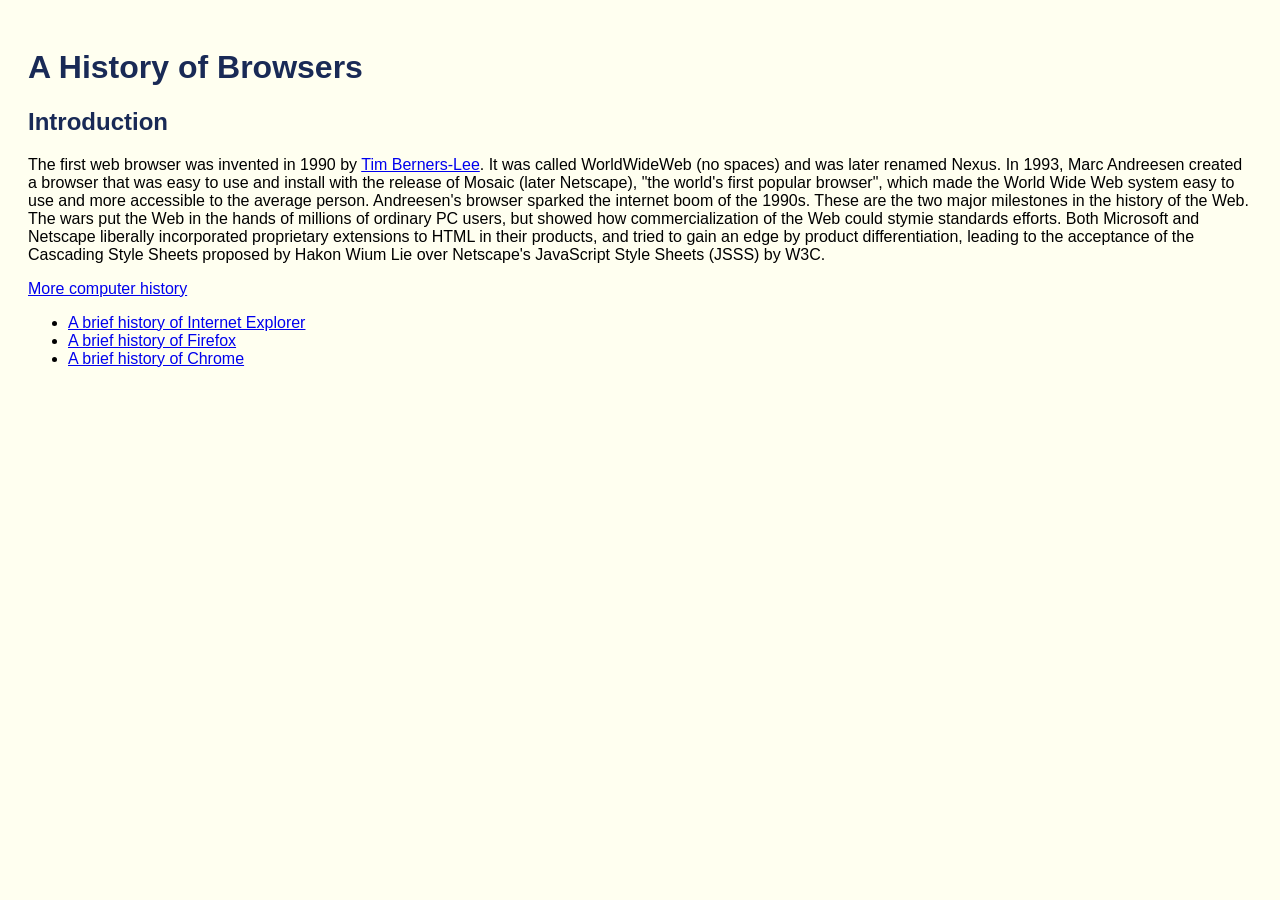
==== index.html @ 0bbdcd29 "pushing to multibranch" ====
<!DOCTYPE html>
<html lang="en">
    <head>
        <meta charset="UTF-8">
        <meta name="viewport" content="width=device-width, initial-scale=1.0">
        <title>A History of Browsers</title>
        <link rel="stylesheet" href="style.css">
    </head>
    <body>
       <h1>A History of Browsers</h1>

       <section id="introduction">
        <h1>Introduction</h1>
        <p>The first web browser was invented in 1990 by <a href="https://en.wikipedia.org/wiki/Tim_Berners-Lee">Tim Berners-Lee</a>. It was called WorldWideWeb (no spaces) and was later renamed Nexus. In 1993, Marc Andreesen created a browser that was easy to use and install with the release of Mosaic (later Netscape), "the world's first popular browser", which made the World Wide Web system easy to use and more accessible to the average person. Andreesen's browser sparked the internet boom of the 1990s. These are the two major milestones in the history of the Web.

The wars put the Web in the hands of millions of ordinary PC users, but showed how commercialization of the Web could stymie standards efforts. Both Microsoft and Netscape liberally incorporated proprietary extensions to HTML in their products, and tried to gain an edge by product differentiation, leading to the acceptance of the Cascading Style Sheets proposed by Hakon Wium Lie over Netscape's JavaScript Style Sheets (JSSS) by W3C.
</p>
        <a href="https://www.livescience.com/20718-computer-history.html">More computer history</a>

        <ul>
            <li><a href="ie.html">A brief history of Internet Explorer</a></li>
            <li><a href="firefox.html">A brief history of Firefox</a></li>
            <li><a href="chrome.html">A brief history of Chrome</a></li>
        </ul>
       </section>
    </body>
</html>
---- style.css ----
body {
    background-color: #fffff0;
    font-family: sans-serif;
    padding: 20px;
}

h1, h2 {
    color: #192a56;
}

img {
    float: left;
    width: 100px;
    margin-right: 15px;
    margin-bottom: 10px;
}
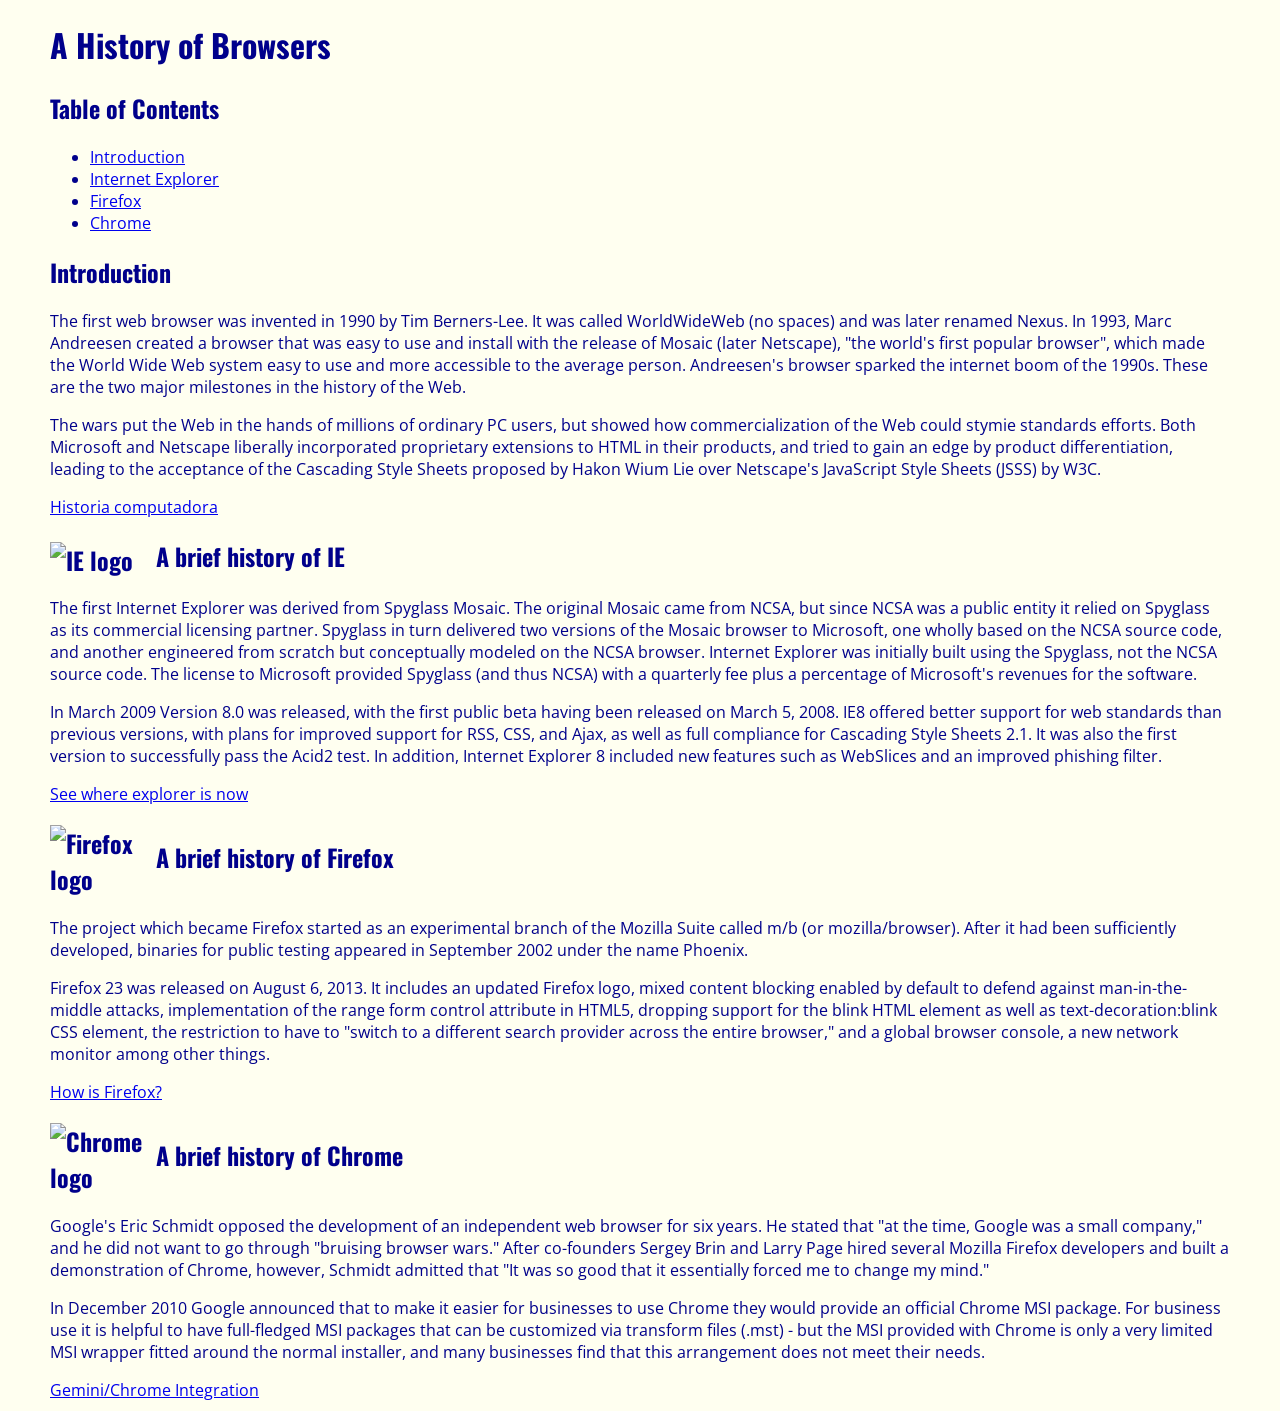
==== commit aafcb2ec: "Add CSS styling and link to index.html" ====
--- a/index.html
+++ b/index.html
@@ -4,24 +4,58 @@
         <meta charset="UTF-8">
         <meta name="viewport" content="width=device-width, initial-scale=1.0">
         <title>A History of Browsers</title>
+
+        <!-- Google Fonts: Oswald and Open Sans -->
+        <link rel="preconnect" href="https://fonts.googleapis.com">
+        <link rel="preconnect" href="https://fonts.gstatic.com" crossorigin>
+        <link href="https://fonts.googleapis.com/css2?family=Open+Sans&family=Oswald:wght@400;700&display=swap" rel="stylesheet">
+
+        <!-- Link to CSS file -->
         <link rel="stylesheet" href="style.css">
     </head>
     <body>
        <h1>A History of Browsers</h1>
 
+       <section>
+        <h2>Table of Contents</h2>
+        <ul>
+            <li><a href="#introduction">Introduction</a></li>
+            <li><a href="#ie">Internet Explorer</a></li>
+            <li><a href="#firefox">Firefox</a></li>
+            <li><a href="#chrome">Chrome</a></li>
+        </ul>
+       </section>
+    
        <section id="introduction">
         <h1>Introduction</h1>
-        <p>The first web browser was invented in 1990 by <a href="https://en.wikipedia.org/wiki/Tim_Berners-Lee">Tim Berners-Lee</a>. It was called WorldWideWeb (no spaces) and was later renamed Nexus. In 1993, Marc Andreesen created a browser that was easy to use and install with the release of Mosaic (later Netscape), "the world's first popular browser", which made the World Wide Web system easy to use and more accessible to the average person. Andreesen's browser sparked the internet boom of the 1990s. These are the two major milestones in the history of the Web.
+        <p>The first web browser was invented in 1990 by Tim Berners-Lee. It was called WorldWideWeb (no spaces) and was later renamed Nexus. In 1993, Marc Andreesen created a browser that was easy to use and install with the release of Mosaic (later Netscape), "the world's first popular browser", which made the World Wide Web system easy to use and more accessible to the average person. Andreesen's browser sparked the internet boom of the 1990s. These are the two major milestones in the history of the Web.</p>
 
-The wars put the Web in the hands of millions of ordinary PC users, but showed how commercialization of the Web could stymie standards efforts. Both Microsoft and Netscape liberally incorporated proprietary extensions to HTML in their products, and tried to gain an edge by product differentiation, leading to the acceptance of the Cascading Style Sheets proposed by Hakon Wium Lie over Netscape's JavaScript Style Sheets (JSSS) by W3C.
-</p>
-        <a href="https://www.livescience.com/20718-computer-history.html">More computer history</a>
+        <p>The wars put the Web in the hands of millions of ordinary PC users, but showed how commercialization of the Web could stymie standards efforts. Both Microsoft and Netscape liberally incorporated proprietary extensions to HTML in their products, and tried to gain an edge by product differentiation, leading to the acceptance of the Cascading Style Sheets proposed by Hakon Wium Lie over Netscape's JavaScript Style Sheets (JSSS) by W3C.</p>
+        <a href="https://www.livescience.com/20718-computer-history.html">Historia computadora</a>
+       </section>
 
-        <ul>
-            <li><a href="ie.html">A brief history of Internet Explorer</a></li>
-            <li><a href="firefox.html">A brief history of Firefox</a></li>
-            <li><a href="chrome.html">A brief history of Chrome</a></li>
-        </ul>
+       <section id="ie">
+        <h1><img src="https://upload.wikimedia.org/wikipedia/commons/1/18/Internet_Explorer_10%2B11_logo.svg" alt="IE logo" width="100"> A brief history of IE</h1>
+        <p>The first Internet Explorer was derived from Spyglass Mosaic. The original Mosaic came from NCSA, but since NCSA was a public entity it relied on Spyglass as its commercial licensing partner. Spyglass in turn delivered two versions of the Mosaic browser to Microsoft, one wholly based on the NCSA source code, and another engineered from scratch but conceptually modeled on the NCSA browser. Internet Explorer was initially built using the Spyglass, not the NCSA source code. The license to Microsoft provided Spyglass (and thus NCSA) with a quarterly fee plus a percentage of Microsoft's revenues for the software.</p>
+
+        <p>In March 2009 Version 8.0 was released, with the first public beta having been released on March 5, 2008. IE8 offered better support for web standards than previous versions, with plans for improved support for RSS, CSS, and Ajax, as well as full compliance for Cascading Style Sheets 2.1. It was also the first version to successfully pass the Acid2 test. In addition, Internet Explorer 8 included new features such as WebSlices and an improved phishing filter.</p>
+        <a href="https://www.wired.com/story/microsoft-internet-explorer-is-finally-really-fully-dead/">See where explorer is now</a>
+       </section>
+
+       <section id="firefox">
+        <h1><img src="https://upload.wikimedia.org/wikipedia/commons/f/ff/Mozilla_Firefox_logo_2013.png" alt="Firefox logo" width="100"> A brief history of Firefox</h1>
+        <p>The project which became Firefox started as an experimental branch of the Mozilla Suite called m/b (or mozilla/browser). After it had been sufficiently developed, binaries for public testing appeared in September 2002 under the name Phoenix.</p>
+
+        <p>Firefox 23 was released on August 6, 2013. It includes an updated Firefox logo, mixed content blocking enabled by default to defend against man-in-the-middle attacks, implementation of the range form control attribute in HTML5, dropping support for the blink HTML element as well as text-decoration:blink CSS element, the restriction to have to "switch to a different search provider across the entire browser," and a global browser console, a new network monitor among other things.</p>
+        <a href="https://www.wired.com/story/firefox-mozilla-2022/">How is Firefox?</a>
+       </section>
+
+       <section id="chrome">
+        <h1><img src="https://upload.wikimedia.org/wikipedia/commons/e/e1/Google_Chrome_icon_%28February_2022%29.svg" alt="Chrome logo" width="100"> A brief history of Chrome</h1>
+        <p>Google's Eric Schmidt opposed the development of an independent web browser for six years. He stated that "at the time, Google was a small company," and he did not want to go through "bruising browser wars." After co-founders Sergey Brin and Larry Page hired several Mozilla Firefox developers and built a demonstration of Chrome, however, Schmidt admitted that "It was so good that it essentially forced me to change my mind."</p>
+
+        <p>In December 2010 Google announced that to make it easier for businesses to use Chrome they would provide an official Chrome MSI package. For business use it is helpful to have full-fledged MSI packages that can be customized via transform files (.mst) - but the MSI provided with Chrome is only a very limited MSI wrapper fitted around the normal installer, and many businesses find that this arrangement does not meet their needs.</p>
+        <a href="https://blog.google/products-and-platforms/products/chrome/gemini-3-auto-browse/">Gemini/Chrome Integration</a>
        </section>
     </body>
 </html>
--- a/style.css
+++ b/style.css
@@ -1,16 +1,15 @@
 body {
-    background-color: #fffff0;
-    font-family: sans-serif;
-    padding: 20px;
+    background-color: Ivory;
+    color: DarkBlue;
+    font-family: 'Open Sans', sans-serif;
+    margin: 10px 50px;
 }
 
-h1, h2 {
-    color: #192a56;
+h1, h2, h3, h4, h5, h6 {
+    font-family: 'Oswald', sans-serif;
 }
 
 img {
-    float: left;
-    width: 100px;
-    margin-right: 15px;
-    margin-bottom: 10px;
+    display: inline-block;
+    vertical-align: middle;
 }
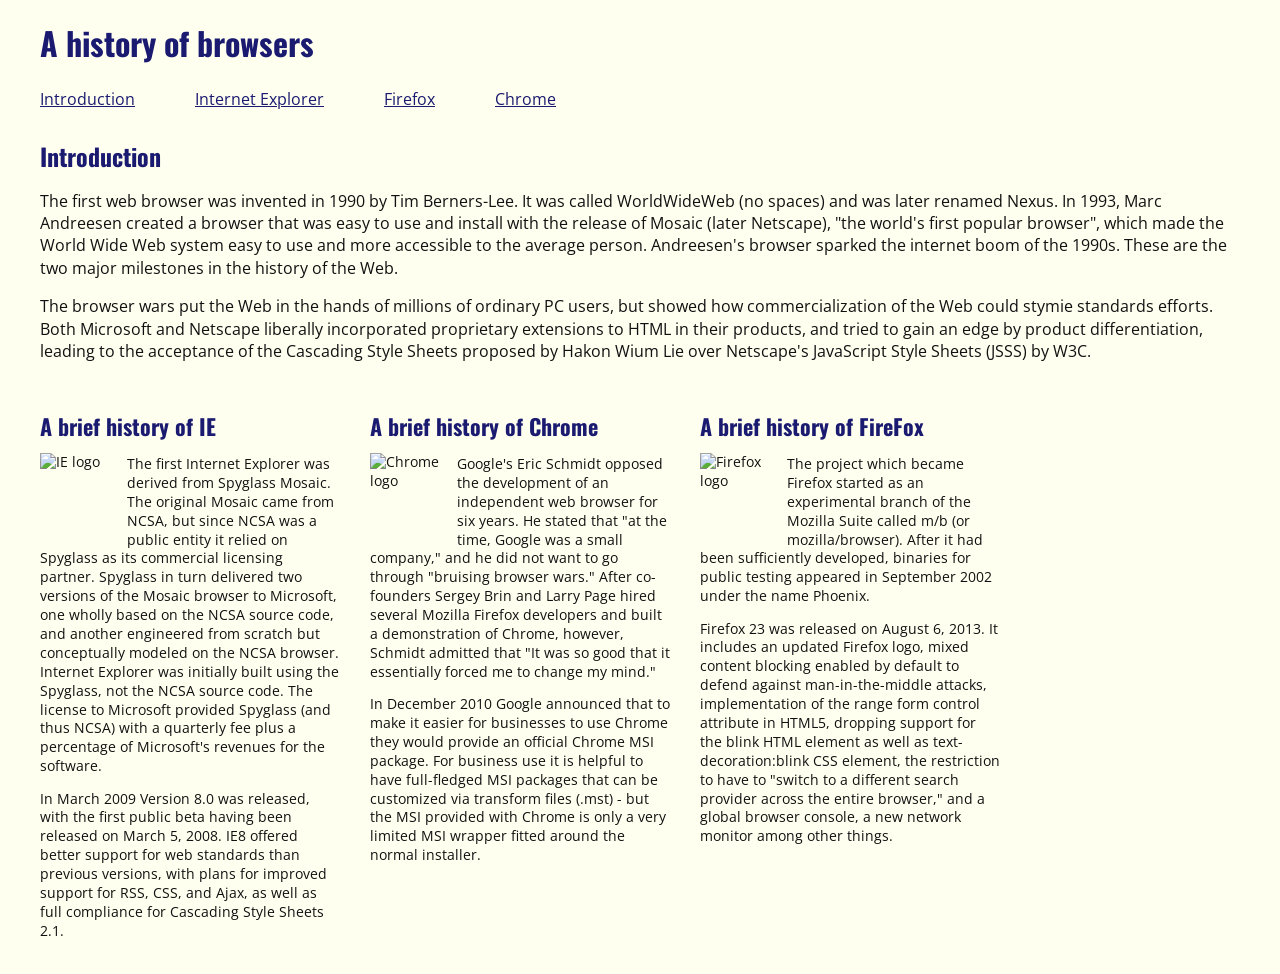
==== commit 60ca93c0: "horizontal navbar 300px colmuns" ====
--- a/index.html
+++ b/index.html
@@ -5,57 +5,49 @@
         <meta name="viewport" content="width=device-width, initial-scale=1.0">
         <title>A History of Browsers</title>
 
-        <!-- Google Fonts: Oswald and Open Sans -->
         <link rel="preconnect" href="https://fonts.googleapis.com">
         <link rel="preconnect" href="https://fonts.gstatic.com" crossorigin>
         <link href="https://fonts.googleapis.com/css2?family=Open+Sans&family=Oswald:wght@400;700&display=swap" rel="stylesheet">
-
-        <!-- Link to CSS file -->
         <link rel="stylesheet" href="style.css">
     </head>
     <body>
-       <h1>A History of Browsers</h1>
-
-       <section>
-        <h2>Table of Contents</h2>
-        <ul>
-            <li><a href="#introduction">Introduction</a></li>
-            <li><a href="#ie">Internet Explorer</a></li>
-            <li><a href="#firefox">Firefox</a></li>
-            <li><a href="#chrome">Chrome</a></li>
-        </ul>
-       </section>
+       <h1>A history of browsers</h1>
+       <nav class="navbar">
+           <a href="#introduction">Introduction</a>
+           <a href="#ie">Internet Explorer</a>
+           <a href="#firefox">Firefox</a>
+           <a href="#chrome">Chrome</a>
+       </nav>
     
        <section id="introduction">
-        <h1>Introduction</h1>
-        <p>The first web browser was invented in 1990 by Tim Berners-Lee. It was called WorldWideWeb (no spaces) and was later renamed Nexus. In 1993, Marc Andreesen created a browser that was easy to use and install with the release of Mosaic (later Netscape), "the world's first popular browser", which made the World Wide Web system easy to use and more accessible to the average person. Andreesen's browser sparked the internet boom of the 1990s. These are the two major milestones in the history of the Web.</p>
+           <h2>Introduction</h2>
+           <p>The first web browser was invented in 1990 by Tim Berners-Lee. It was called WorldWideWeb (no spaces) and was later renamed Nexus. In 1993, Marc Andreesen created a browser that was easy to use and install with the release of Mosaic (later Netscape), "the world's first popular browser", which made the World Wide Web system easy to use and more accessible to the average person. Andreesen's browser sparked the internet boom of the 1990s. These are the two major milestones in the history of the Web.</p>
 
-        <p>The wars put the Web in the hands of millions of ordinary PC users, but showed how commercialization of the Web could stymie standards efforts. Both Microsoft and Netscape liberally incorporated proprietary extensions to HTML in their products, and tried to gain an edge by product differentiation, leading to the acceptance of the Cascading Style Sheets proposed by Hakon Wium Lie over Netscape's JavaScript Style Sheets (JSSS) by W3C.</p>
-        <a href="https://www.livescience.com/20718-computer-history.html">Historia computadora</a>
+           <p>The browser wars put the Web in the hands of millions of ordinary PC users, but showed how commercialization of the Web could stymie standards efforts. Both Microsoft and Netscape liberally incorporated proprietary extensions to HTML in their products, and tried to gain an edge by product differentiation, leading to the acceptance of the Cascading Style Sheets proposed by Hakon Wium Lie over Netscape's JavaScript Style Sheets (JSSS) by W3C.</p>
        </section>
+       <div class="columns-container">
+           <section class="browser-col" id="ie">
+               <h2>A brief history of IE</h2>
+               <img src="https://upload.wikimedia.org/wikipedia/commons/1/18/Internet_Explorer_10%2B11_logo.svg" alt="IE logo" class="browser-icon">
+               <p>The first Internet Explorer was derived from Spyglass Mosaic. The original Mosaic came from NCSA, but since NCSA was a public entity it relied on Spyglass as its commercial licensing partner. Spyglass in turn delivered two versions of the Mosaic browser to Microsoft, one wholly based on the NCSA source code, and another engineered from scratch but conceptually modeled on the NCSA browser. Internet Explorer was initially built using the Spyglass, not the NCSA source code. The license to Microsoft provided Spyglass (and thus NCSA) with a quarterly fee plus a percentage of Microsoft's revenues for the software.</p>
 
-       <section id="ie">
-        <h1><img src="https://upload.wikimedia.org/wikipedia/commons/1/18/Internet_Explorer_10%2B11_logo.svg" alt="IE logo" width="100"> A brief history of IE</h1>
-        <p>The first Internet Explorer was derived from Spyglass Mosaic. The original Mosaic came from NCSA, but since NCSA was a public entity it relied on Spyglass as its commercial licensing partner. Spyglass in turn delivered two versions of the Mosaic browser to Microsoft, one wholly based on the NCSA source code, and another engineered from scratch but conceptually modeled on the NCSA browser. Internet Explorer was initially built using the Spyglass, not the NCSA source code. The license to Microsoft provided Spyglass (and thus NCSA) with a quarterly fee plus a percentage of Microsoft's revenues for the software.</p>
+               <p>In March 2009 Version 8.0 was released, with the first public beta having been released on March 5, 2008. IE8 offered better support for web standards than previous versions, with plans for improved support for RSS, CSS, and Ajax, as well as full compliance for Cascading Style Sheets 2.1.</p>
+           </section>
+           <section class="browser-col" id="chrome">
+               <h2>A brief history of Chrome</h2>
+               <img src="https://upload.wikimedia.org/wikipedia/commons/e/e1/Google_Chrome_icon_%28February_2022%29.svg" alt="Chrome logo" class="browser-icon">
+               <p>Google's Eric Schmidt opposed the development of an independent web browser for six years. He stated that "at the time, Google was a small company," and he did not want to go through "bruising browser wars." After co-founders Sergey Brin and Larry Page hired several Mozilla Firefox developers and built a demonstration of Chrome, however, Schmidt admitted that "It was so good that it essentially forced me to change my mind."</p>
 
-        <p>In March 2009 Version 8.0 was released, with the first public beta having been released on March 5, 2008. IE8 offered better support for web standards than previous versions, with plans for improved support for RSS, CSS, and Ajax, as well as full compliance for Cascading Style Sheets 2.1. It was also the first version to successfully pass the Acid2 test. In addition, Internet Explorer 8 included new features such as WebSlices and an improved phishing filter.</p>
-        <a href="https://www.wired.com/story/microsoft-internet-explorer-is-finally-really-fully-dead/">See where explorer is now</a>
-       </section>
+               <p>In December 2010 Google announced that to make it easier for businesses to use Chrome they would provide an official Chrome MSI package. For business use it is helpful to have full-fledged MSI packages that can be customized via transform files (.mst) - but the MSI provided with Chrome is only a very limited MSI wrapper fitted around the normal installer.</p>
+           </section>
+           <section class="browser-col" id="firefox">
+               <h2>A brief history of FireFox</h2>
+               <img src="https://upload.wikimedia.org/wikipedia/commons/f/ff/Mozilla_Firefox_logo_2013.png" alt="Firefox logo" class="browser-icon">
+               <p>The project which became Firefox started as an experimental branch of the Mozilla Suite called m/b (or mozilla/browser). After it had been sufficiently developed, binaries for public testing appeared in September 2002 under the name Phoenix.</p>
 
-       <section id="firefox">
-        <h1><img src="https://upload.wikimedia.org/wikipedia/commons/f/ff/Mozilla_Firefox_logo_2013.png" alt="Firefox logo" width="100"> A brief history of Firefox</h1>
-        <p>The project which became Firefox started as an experimental branch of the Mozilla Suite called m/b (or mozilla/browser). After it had been sufficiently developed, binaries for public testing appeared in September 2002 under the name Phoenix.</p>
+               <p>Firefox 23 was released on August 6, 2013. It includes an updated Firefox logo, mixed content blocking enabled by default to defend against man-in-the-middle attacks, implementation of the range form control attribute in HTML5, dropping support for the blink HTML element as well as text-decoration:blink CSS element, the restriction to have to "switch to a different search provider across the entire browser," and a global browser console, a new network monitor among other things.</p>
+           </section>
 
-        <p>Firefox 23 was released on August 6, 2013. It includes an updated Firefox logo, mixed content blocking enabled by default to defend against man-in-the-middle attacks, implementation of the range form control attribute in HTML5, dropping support for the blink HTML element as well as text-decoration:blink CSS element, the restriction to have to "switch to a different search provider across the entire browser," and a global browser console, a new network monitor among other things.</p>
-        <a href="https://www.wired.com/story/firefox-mozilla-2022/">How is Firefox?</a>
-       </section>
-
-       <section id="chrome">
-        <h1><img src="https://upload.wikimedia.org/wikipedia/commons/e/e1/Google_Chrome_icon_%28February_2022%29.svg" alt="Chrome logo" width="100"> A brief history of Chrome</h1>
-        <p>Google's Eric Schmidt opposed the development of an independent web browser for six years. He stated that "at the time, Google was a small company," and he did not want to go through "bruising browser wars." After co-founders Sergey Brin and Larry Page hired several Mozilla Firefox developers and built a demonstration of Chrome, however, Schmidt admitted that "It was so good that it essentially forced me to change my mind."</p>
-
-        <p>In December 2010 Google announced that to make it easier for businesses to use Chrome they would provide an official Chrome MSI package. For business use it is helpful to have full-fledged MSI packages that can be customized via transform files (.mst) - but the MSI provided with Chrome is only a very limited MSI wrapper fitted around the normal installer, and many businesses find that this arrangement does not meet their needs.</p>
-        <a href="https://blog.google/products-and-platforms/products/chrome/gemini-3-auto-browse/">Gemini/Chrome Integration</a>
-       </section>
+       </div>
     </body>
 </html>
--- a/style.css
+++ b/style.css
@@ -1,15 +1,66 @@
 body {
-    background-color: Ivory;
-    color: DarkBlue;
+    background-color: #fffff0;
     font-family: 'Open Sans', sans-serif;
-    margin: 10px 50px;
+    color: #111;
+    margin: 20px 40px;
+    line-height: 1.4;
 }
 
-h1, h2, h3, h4, h5, h6 {
+h1, h2 {
     font-family: 'Oswald', sans-serif;
+    color: #1a1a70;
+    font-weight: 700;
 }
 
-img {
-    display: inline-block;
-    vertical-align: middle;
+.navbar {
+    display: flex;
+    justify-content: flex-start;
+    gap: 60px;
+    margin: 15px 0 30px 0;
+}
+
+.navbar a {
+    color: #1a1a70;
+    font-family: 'Open Sans', sans-serif;
+    font-size: 16px;
+    text-decoration: underline;
+}
+
+#introduction {
+    width: 100%;
+    margin-bottom: 30px;
+}
+
+#introduction h2 {
+    font-size: 24px;
+    margin-bottom: 10px;
+}
+
+.columns-container {
+    display: flex;
+    flex-direction: row;
+    justify-content: flex-start;
+    gap: 30px;
+    align-items: flex-start;
+}
+
+.browser-col {
+    width: 300px;
+    flex: 0 0 300px;
+    font-size: 13.5px;
+    text-align: left;
+}
+
+.browser-col h2 {
+    font-size: 22px;
+    margin-bottom: 12px;
+}
+
+.browser-icon {
+    float: left;
+    width: 75px;
+    height: 75px;
+    margin-right: 12px;
+    margin-bottom: 8px;
+    object-fit: contain;
 }
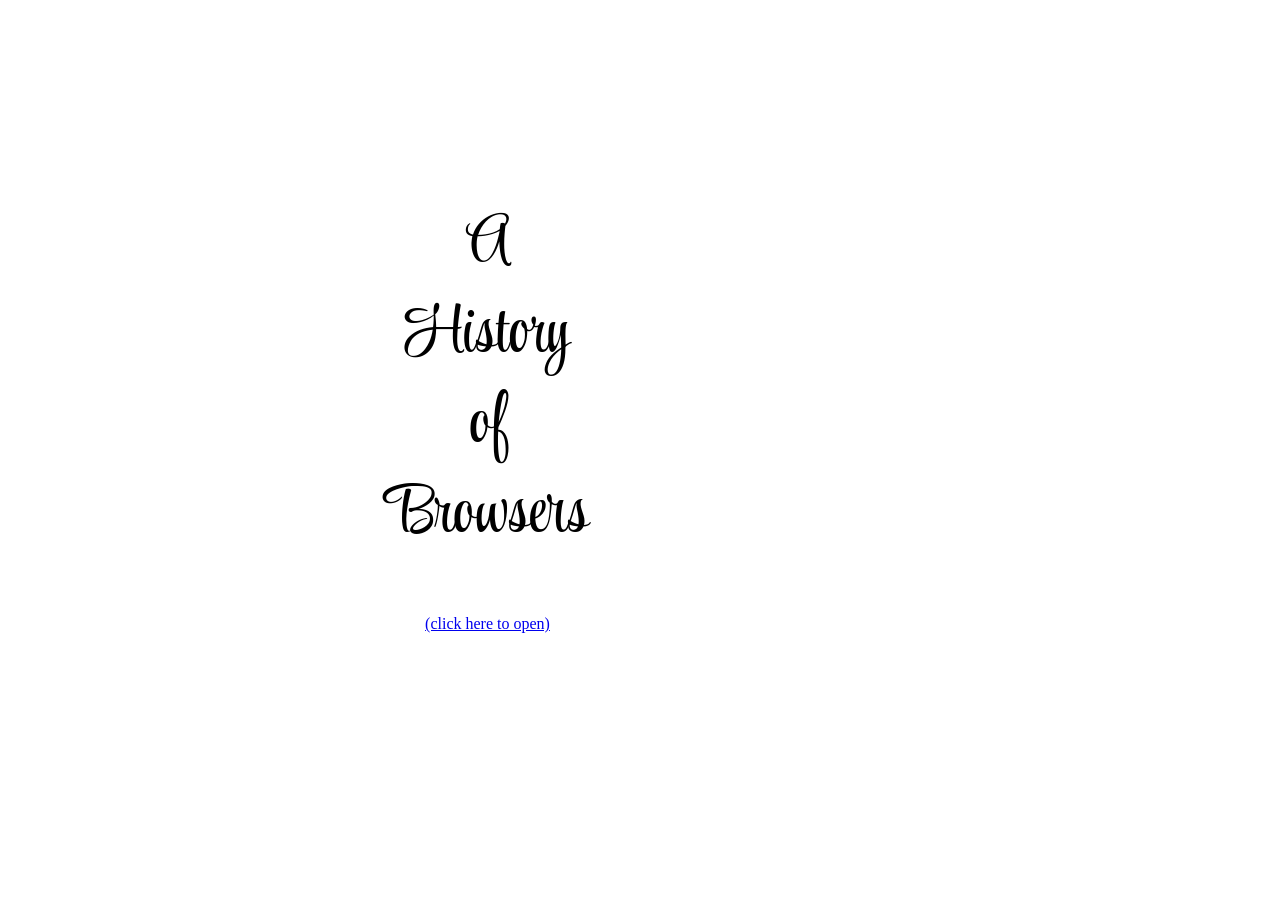
==== commit c4a81b93: "multipagequiz" ====
--- a/index.html
+++ b/index.html
@@ -4,50 +4,17 @@
         <meta charset="UTF-8">
         <meta name="viewport" content="width=device-width, initial-scale=1.0">
         <title>A History of Browsers</title>
-
-        <link rel="preconnect" href="https://fonts.googleapis.com">
-        <link rel="preconnect" href="https://fonts.gstatic.com" crossorigin>
-        <link href="https://fonts.googleapis.com/css2?family=Open+Sans&family=Oswald:wght@400;700&display=swap" rel="stylesheet">
         <link rel="stylesheet" href="style.css">
     </head>
-    <body>
-       <h1>A history of browsers</h1>
-       <nav class="navbar">
-           <a href="#introduction">Introduction</a>
-           <a href="#ie">Internet Explorer</a>
-           <a href="#firefox">Firefox</a>
-           <a href="#chrome">Chrome</a>
-       </nav>
-    
-       <section id="introduction">
-           <h2>Introduction</h2>
-           <p>The first web browser was invented in 1990 by Tim Berners-Lee. It was called WorldWideWeb (no spaces) and was later renamed Nexus. In 1993, Marc Andreesen created a browser that was easy to use and install with the release of Mosaic (later Netscape), "the world's first popular browser", which made the World Wide Web system easy to use and more accessible to the average person. Andreesen's browser sparked the internet boom of the 1990s. These are the two major milestones in the history of the Web.</p>
-
-           <p>The browser wars put the Web in the hands of millions of ordinary PC users, but showed how commercialization of the Web could stymie standards efforts. Both Microsoft and Netscape liberally incorporated proprietary extensions to HTML in their products, and tried to gain an edge by product differentiation, leading to the acceptance of the Cascading Style Sheets proposed by Hakon Wium Lie over Netscape's JavaScript Style Sheets (JSSS) by W3C.</p>
-       </section>
-       <div class="columns-container">
-           <section class="browser-col" id="ie">
-               <h2>A brief history of IE</h2>
-               <img src="https://upload.wikimedia.org/wikipedia/commons/1/18/Internet_Explorer_10%2B11_logo.svg" alt="IE logo" class="browser-icon">
-               <p>The first Internet Explorer was derived from Spyglass Mosaic. The original Mosaic came from NCSA, but since NCSA was a public entity it relied on Spyglass as its commercial licensing partner. Spyglass in turn delivered two versions of the Mosaic browser to Microsoft, one wholly based on the NCSA source code, and another engineered from scratch but conceptually modeled on the NCSA browser. Internet Explorer was initially built using the Spyglass, not the NCSA source code. The license to Microsoft provided Spyglass (and thus NCSA) with a quarterly fee plus a percentage of Microsoft's revenues for the software.</p>
-
-               <p>In March 2009 Version 8.0 was released, with the first public beta having been released on March 5, 2008. IE8 offered better support for web standards than previous versions, with plans for improved support for RSS, CSS, and Ajax, as well as full compliance for Cascading Style Sheets 2.1.</p>
-           </section>
-           <section class="browser-col" id="chrome">
-               <h2>A brief history of Chrome</h2>
-               <img src="https://upload.wikimedia.org/wikipedia/commons/e/e1/Google_Chrome_icon_%28February_2022%29.svg" alt="Chrome logo" class="browser-icon">
-               <p>Google's Eric Schmidt opposed the development of an independent web browser for six years. He stated that "at the time, Google was a small company," and he did not want to go through "bruising browser wars." After co-founders Sergey Brin and Larry Page hired several Mozilla Firefox developers and built a demonstration of Chrome, however, Schmidt admitted that "It was so good that it essentially forced me to change my mind."</p>
-
-               <p>In December 2010 Google announced that to make it easier for businesses to use Chrome they would provide an official Chrome MSI package. For business use it is helpful to have full-fledged MSI packages that can be customized via transform files (.mst) - but the MSI provided with Chrome is only a very limited MSI wrapper fitted around the normal installer.</p>
-           </section>
-           <section class="browser-col" id="firefox">
-               <h2>A brief history of FireFox</h2>
-               <img src="https://upload.wikimedia.org/wikipedia/commons/f/ff/Mozilla_Firefox_logo_2013.png" alt="Firefox logo" class="browser-icon">
-               <p>The project which became Firefox started as an experimental branch of the Mozilla Suite called m/b (or mozilla/browser). After it had been sufficiently developed, binaries for public testing appeared in September 2002 under the name Phoenix.</p>
-
-               <p>Firefox 23 was released on August 6, 2013. It includes an updated Firefox logo, mixed content blocking enabled by default to defend against man-in-the-middle attacks, implementation of the range form control attribute in HTML5, dropping support for the blink HTML element as well as text-decoration:blink CSS element, the restriction to have to "switch to a different search provider across the entire browser," and a global browser console, a new network monitor among other things.</p>
-           </section>
-
-       </div>
+    <body style="margin-top: 200px;">
+        <h1 class="fancy">
+            A<br>
+            History<br>
+            of<br>
+            Browsers
+        </h1>
+        <p style="text-align: center; margin-top: 50px;">
+            <a href="contents.html">(click here to open)</a>
+        </p>
     </body>
 </html>
--- a/style.css
+++ b/style.css
@@ -1,66 +1,53 @@
+@import url('https://fonts.googleapis.com/css2?family=Style+Script&display=swap');
+
 body {
-    background-color: #fffff0;
-    font-family: 'Open Sans', sans-serif;
-    color: #111;
-    margin: 20px 40px;
-    line-height: 1.4;
+    background-image: url('https://courses.ics.hawaii.edu/ics314f26/morea/ui-basics/page.gif');
+    background-repeat: no-repeat;
+    color: black;
+    margin: 40px 320px 200px 250px;
+    width: 475px;
+    line-height: 175%;
+    font-family: 'Times New Roman', Times, serif;
 }
 
-h1, h2 {
-    font-family: 'Oswald', sans-serif;
-    color: #1a1a70;
-    font-weight: 700;
+img {
+    margin: 0px auto 10px auto;
+    display: block;
 }
 
-.navbar {
-    display: flex;
-    justify-content: flex-start;
-    gap: 60px;
-    margin: 15px 0 30px 0;
+li {
+    display: block;
 }
 
-.navbar a {
-    color: #1a1a70;
-    font-family: 'Open Sans', sans-serif;
-    font-size: 16px;
-    text-decoration: underline;
+ul {
+    list-style-type: none;
+    padding: 0;
+    line-height: 350%;
+    font-size: 30px;
+    font-weight: bold;
 }
 
-#introduction {
-    width: 100%;
-    margin-bottom: 30px;
+h1.fancy {
+    font-family: "Edwardian Script ITC", "Style Script", cursive; 
+    font-size: 50pt; 
+    text-align: center;
+    line-height: 135%;
+    font-weight: normal;
 }
 
-#introduction h2 {
-    font-size: 24px;
-    margin-bottom: 10px;
+h2.chapter {
+    font-size: 30pt;
+    text-align: center;
+    margin-top: 10px;
+    margin-bottom: 20px;
 }
 
-.columns-container {
-    display: flex;
-    flex-direction: row;
-    justify-content: flex-start;
-    gap: 30px;
-    align-items: flex-start;
+a.left {
+    float: left;
+    font-weight: bold;
 }
 
-.browser-col {
-    width: 300px;
-    flex: 0 0 300px;
-    font-size: 13.5px;
-    text-align: left;
-}
-
-.browser-col h2 {
-    font-size: 22px;
-    margin-bottom: 12px;
-}
-
-.browser-icon {
-    float: left;
-    width: 75px;
-    height: 75px;
-    margin-right: 12px;
-    margin-bottom: 8px;
-    object-fit: contain;
+a.right {
+    float: right;
+    font-weight: bold;
 }
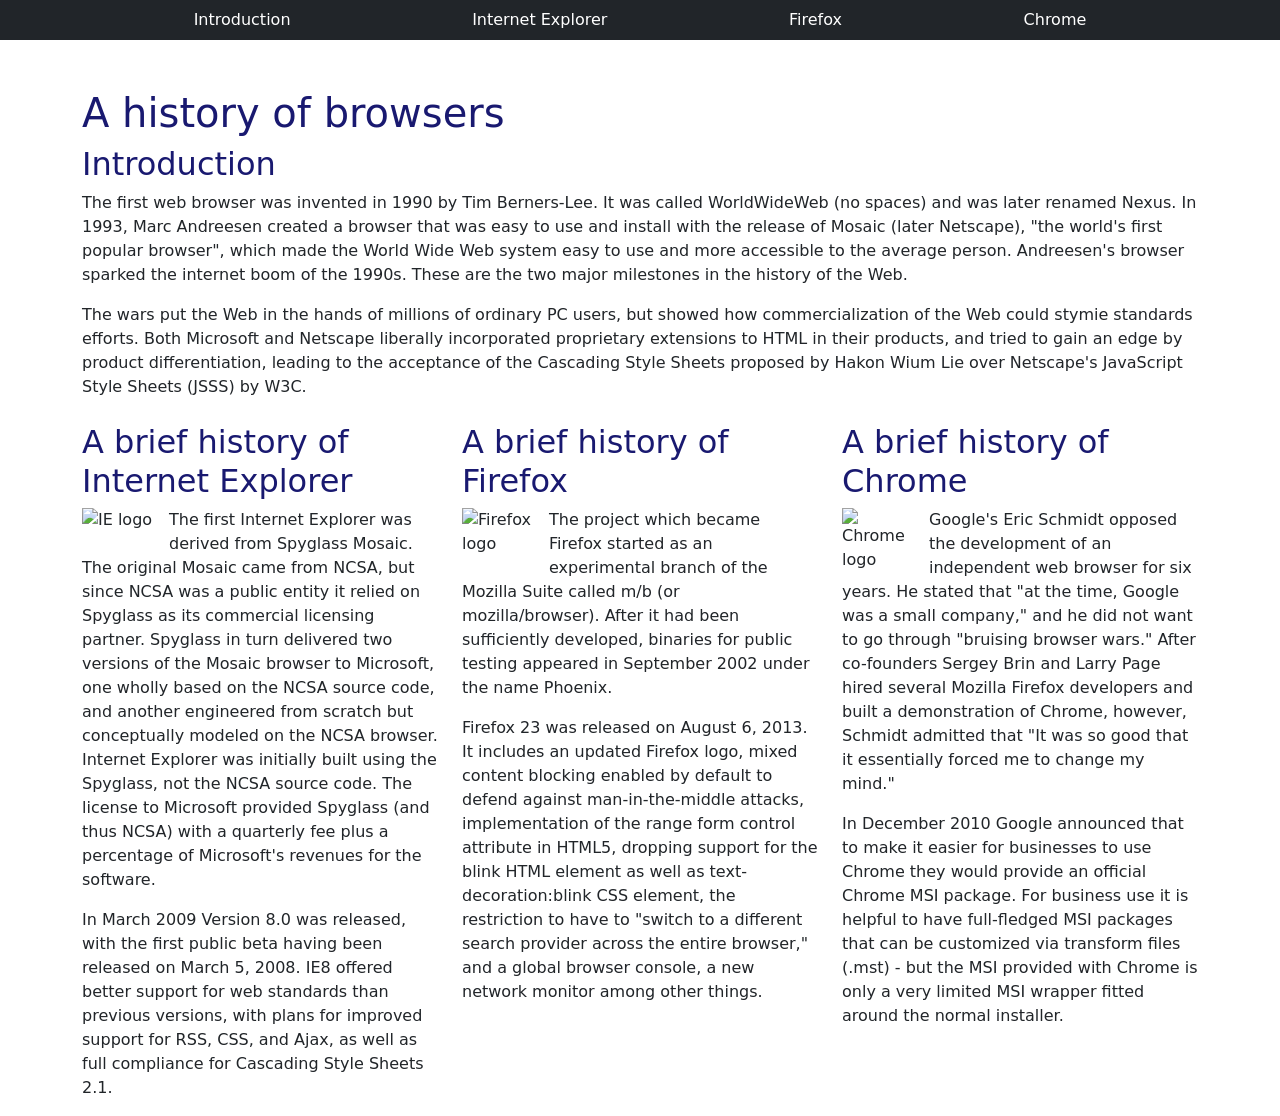
==== commit c1afbf24: "bootstrap-1" ====
--- a/index.html
+++ b/index.html
@@ -3,18 +3,58 @@
     <head>
         <meta charset="UTF-8">
         <meta name="viewport" content="width=device-width, initial-scale=1.0">
-        <title>A History of Browsers</title>
+        <title>A history of browsers</title>
+
+        <link href="https://cdn.jsdelivr.net/npm/bootstrap@5.3.3/dist/css/bootstrap.min.css" rel="stylesheet">
         <link rel="stylesheet" href="style.css">
     </head>
-    <body style="margin-top: 200px;">
-        <h1 class="fancy">
-            A<br>
-            History<br>
-            of<br>
-            Browsers
-        </h1>
-        <p style="text-align: center; margin-top: 50px;">
-            <a href="contents.html">(click here to open)</a>
-        </p>
+    <body>
+       <nav class="navbar navbar-expand-sm navbar-dark fixed-top bg-dark">
+           <div class="container-fluid d-flex justify-content-evenly">
+               <a class="nav-link" href="#introduction">Introduction</a>
+               <a class="nav-link" href="#ie">Internet Explorer</a>
+               <a class="nav-link" href="#firefox">Firefox</a>
+               <a class="nav-link" href="#chrome">Chrome</a>
+           </div>
+       </nav>
+    
+       <div class="container mt-4">
+           <div id="introduction">
+               <h1>A history of browsers</h1>
+               <h2>Introduction</h2>
+               <p>The first web browser was invented in 1990 by Tim Berners-Lee. It was called WorldWideWeb (no spaces) and was later renamed Nexus. In 1993, Marc Andreesen created a browser that was easy to use and install with the release of Mosaic (later Netscape), "the world's first popular browser", which made the World Wide Web system easy to use and more accessible to the average person. Andreesen's browser sparked the internet boom of the 1990s. These are the two major milestones in the history of the Web.</p>
+               <p>The wars put the Web in the hands of millions of ordinary PC users, but showed how commercialization of the Web could stymie standards efforts. Both Microsoft and Netscape liberally incorporated proprietary extensions to HTML in their products, and tried to gain an edge by product differentiation, leading to the acceptance of the Cascading Style Sheets proposed by Hakon Wium Lie over Netscape's JavaScript Style Sheets (JSSS) by W3C.</p>
+           </div>
+
+           <div class="row mt-4">
+               <div class="col" id="ie">
+                   <h2>A brief history of Internet Explorer</h2>
+                   <p>
+                       <img src="https://upload.wikimedia.org/wikipedia/commons/1/18/Internet_Explorer_10%2B11_logo.svg" alt="IE logo" class="float-start" width="75">
+                       The first Internet Explorer was derived from Spyglass Mosaic. The original Mosaic came from NCSA, but since NCSA was a public entity it relied on Spyglass as its commercial licensing partner. Spyglass in turn delivered two versions of the Mosaic browser to Microsoft, one wholly based on the NCSA source code, and another engineered from scratch but conceptually modeled on the NCSA browser. Internet Explorer was initially built using the Spyglass, not the NCSA source code. The license to Microsoft provided Spyglass (and thus NCSA) with a quarterly fee plus a percentage of Microsoft's revenues for the software.
+                   </p>
+                   <p>In March 2009 Version 8.0 was released, with the first public beta having been released on March 5, 2008. IE8 offered better support for web standards than previous versions, with plans for improved support for RSS, CSS, and Ajax, as well as full compliance for Cascading Style Sheets 2.1.</p>
+               </div>
+
+               <div class="col" id="firefox">
+                   <h2>A brief history of Firefox</h2>
+                   <p>
+                       <img src="https://upload.wikimedia.org/wikipedia/commons/f/ff/Mozilla_Firefox_logo_2013.png" alt="Firefox logo" class="float-start" width="75">
+                       The project which became Firefox started as an experimental branch of the Mozilla Suite called m/b (or mozilla/browser). After it had been sufficiently developed, binaries for public testing appeared in September 2002 under the name Phoenix.
+                   </p>
+                   <p>Firefox 23 was released on August 6, 2013. It includes an updated Firefox logo, mixed content blocking enabled by default to defend against man-in-the-middle attacks, implementation of the range form control attribute in HTML5, dropping support for the blink HTML element as well as text-decoration:blink CSS element, the restriction to have to "switch to a different search provider across the entire browser," and a global browser console, a new network monitor among other things.</p>
+               </div>
+                  <div class="col" id="chrome">
+                   <h2>A brief history of Chrome</h2>
+                   <p>
+                       <img src="https://upload.wikimedia.org/wikipedia/commons/e/e1/Google_Chrome_icon_%28February_2022%29.svg" alt="Chrome logo" class="float-start" width="75">
+                       Google's Eric Schmidt opposed the development of an independent web browser for six years. He stated that "at the time, Google was a small company," and he did not want to go through "bruising browser wars." After co-founders Sergey Brin and Larry Page hired several Mozilla Firefox developers and built a demonstration of Chrome, however, Schmidt admitted that "It was so good that it essentially forced me to change my mind."
+                   </p>
+                   <p>In December 2010 Google announced that to make it easier for businesses to use Chrome they would provide an official Chrome MSI package. For business use it is helpful to have full-fledged MSI packages that can be customized via transform files (.mst) - but the MSI provided with Chrome is only a very limited MSI wrapper fitted around the normal installer.</p>
+               </div>
+
+           </div>
+       </div>
+       <script src="https://cdn.jsdelivr.net/npm/bootstrap@5.3.3/dist/js/bootstrap.bundle.min.js"></script>
     </body>
 </html>
--- a/style.css
+++ b/style.css
@@ -1,53 +1,17 @@
-@import url('https://fonts.googleapis.com/css2?family=Style+Script&display=swap');
-
 body {
-    background-image: url('https://courses.ics.hawaii.edu/ics314f26/morea/ui-basics/page.gif');
-    background-repeat: no-repeat;
-    color: black;
-    margin: 40px 320px 200px 250px;
-    width: 475px;
-    line-height: 175%;
-    font-family: 'Times New Roman', Times, serif;
+  padding-top: 65px;
 }
 
-img {
-    margin: 0px auto 10px auto;
-    display: block;
+
+a.nav-link {
+  color: white !important;
 }
 
-li {
-    display: block;
+h1, h2 {
+  color: #191970;
 }
 
-ul {
-    list-style-type: none;
-    padding: 0;
-    line-height: 350%;
-    font-size: 30px;
-    font-weight: bold;
-}
-
-h1.fancy {
-    font-family: "Edwardian Script ITC", "Style Script", cursive; 
-    font-size: 50pt; 
-    text-align: center;
-    line-height: 135%;
-    font-weight: normal;
-}
-
-h2.chapter {
-    font-size: 30pt;
-    text-align: center;
-    margin-top: 10px;
-    margin-bottom: 20px;
-}
-
-a.left {
-    float: left;
-    font-weight: bold;
-}
-
-a.right {
-    float: right;
-    font-weight: bold;
+img.float-start {
+  margin-right: 12px;
+  margin-bottom: 6px;
 }
